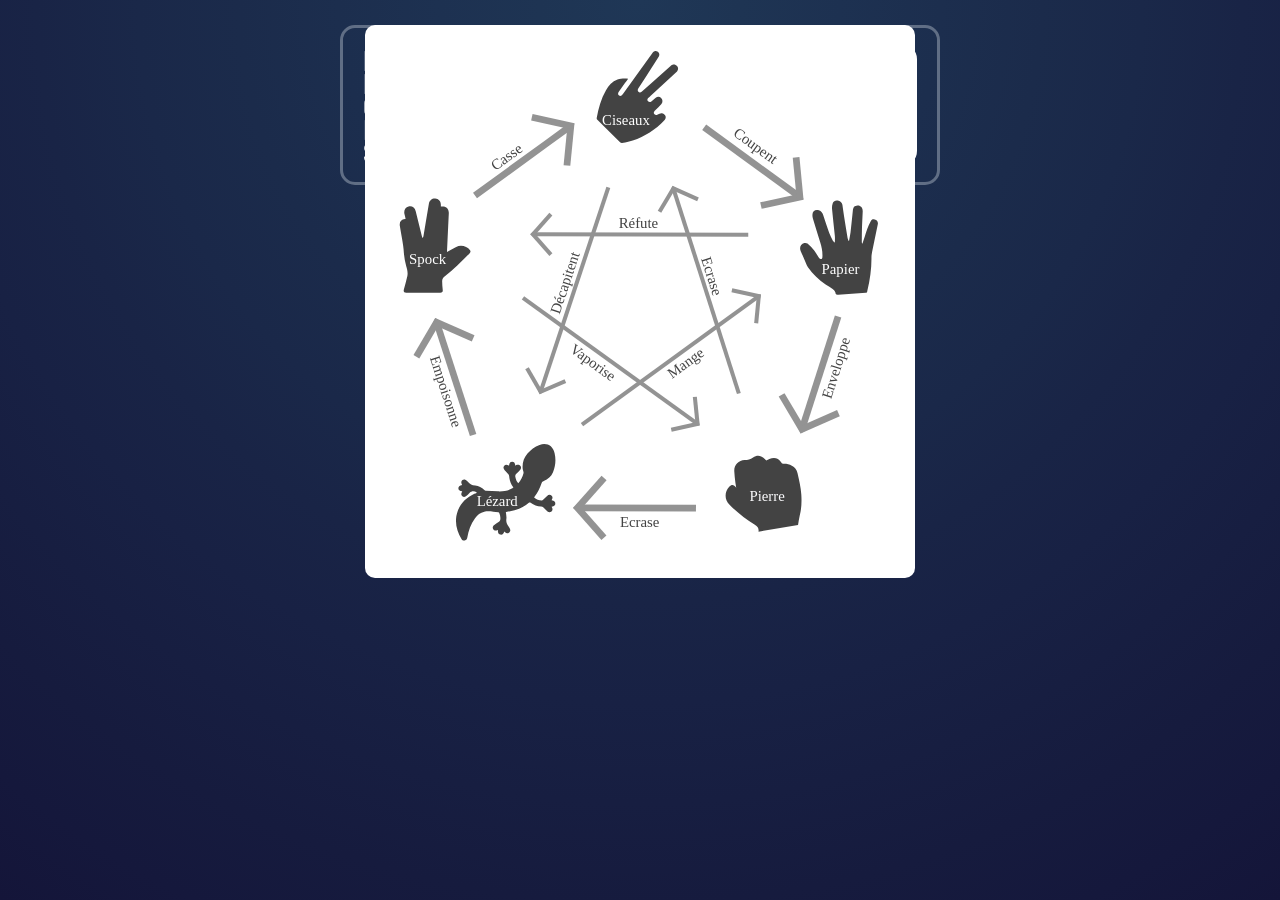
==== index.html @ 4fac3e8a "Add files via upload" ====
<!DOCTYPE html>
<html lang="fr">
<head>
  <meta charset="UTF-8">
  <meta name="viewport" content="width=device-width, initial-scale=1.0">

  <link rel="icon" type="image/png" sizes="32x32" href="images/favicon.png">
  <link rel="stylesheet" href="style.css">
  <title>The Big Bang Theory - SPOCK</title>
</head>
	
<body>
<div id="rules-container">
  <div id="rules-board">
	  <img src="images/image-rules.svg" alt="Regles">
  </div>
</div>
	
<div id="scoreboard">
  <div class="title">Pierre Papier Ciseaux Lézard Spock</div>
  <button type="button" class="rules"><p>Règles</p></button>
  <div class="score">
    <div class="text">SCORE</div>
    <div id="number"></div>
  </div>
</div>
	
<div id="play">
  <div class="icon" id= "scissors"></div>
  <div class="icon" id= "paper"></div>
  <div class="icon" id= "rock"></div>
  <div class="icon" id= "lizard"></div>
  <div class="icon" id= "spock"></div>
  
  <div class="cpu-circle"></div>
  <div class="win-gradient">
    <div id="circ-1"><div id="circ-2"><div id="circ-3"></div></div></div>
  </div>
  <div id="after-text">
    <div id="player-text">Vous</div>
    <div id="cpu-text">Rocketrix</div>
  </div>
  <div id="result-board">
	<p></p>
	<button type="button" id="again">Rejouer</button>
  </div>
</div>
<script type="text/javascript" src="script.js"></script>
</body>
</html>
---- style.css ----
@import url('https://fonts.googleapis.com/css2?family=Barlow+Semi+Condensed:wght@600;700&display=swap');
*{
    font-family: 'Barlow Semi Condensed', sans-serif;
    transition: 0.4s;
    box-sizing: border-box;
}
body,html{
    height:100%;
    overflow:auto;
}
body{
    width:100%;
    margin:0;
    background-image:radial-gradient(circle farthest-corner at top,#1F3756,#1E3453,#1D3151,#1C2E4E,#1B2B4B,#1A2849,#192446,#182144,#171E41,#161B3E,#15183C,#141539); 
    position: relative;
}
#scoreboard{
    width:95%;
    min-width: 320px;
	max-width: 600px;
	
    border:3px solid hsl(217, 16%, 45%);
    border-radius:15px;
    height:160px;
    display:flex;
    margin: 25px auto;
    justify-content: space-between;
}
.title{
	width:100px;
	color:white;
	font-size:1.8em;
	margin:auto 20px;
	line-height: 23px;
	font-weight: 600
}
.score{
    background-color: white;
    border-radius: 15px;
    height:79%;
    width:22%;
    margin:auto 20px;
    display: flex;
    flex-direction: column;
    justify-content: space-between;
}
.text{
    color:hsl(229, 64%, 46%);
    letter-spacing: 2px;
    margin:18px auto;
    font-size:1.2em;
    font-weight: 600;
}
#number{
    color:hsl(229, 25%, 31%);
    margin: auto;
    font-size: 3em;
    font-weight: 700;
    transform:translateY(-30px);
}
#play{
    width:250px;
    height:250px;
    background-size: contain;
    background:url(../www/bbt/images/bg-pentagon.svg);
    margin: 75px auto;
    background-repeat: no-repeat;
    background-position: center;
    position: relative;
}

.icon{
    box-sizing: border-box;
    position: absolute;
    background-color: #dcdcdc;
    background-repeat: no-repeat;
    background-position: center;
	background-size: 52.5%;
    display:flex;
    cursor: pointer;
	border-radius: 150px;
}
.icon:hover {
    background-color: white;
}
.rules{
    border-radius: 0 0 5px 5px;
    border:2px solid hsl(217, 16%, 45%);
    width:100px;
    height:30px;
    display:flex;
    letter-spacing: 2px;
    color:white;
    cursor: pointer;
    outline:none;
    background: none;
    transition:0.05s;
	margin: -2px auto 0 auto;
}
.rules p{
    margin:auto;
}
.rules:hover{
	background-color: white;
	color:black;
	border: 2px solid black;
}
#rules-board{
	width:95%;
	min-width: 320px;
	max-width: 550px;
	margin: 25px auto auto auto;
	background-color: white;
	border-radius: 10px;
	opacity:0;
	transition: 0.4s;
}
#after-text{
    font-weight: 600;
    font-size:16px;
    letter-spacing: 2px;
    width:100%;
    position:relative;
    color:white;
    z-index:-2;
    opacity:0;
}
#player-text{
    position: absolute;
    left:0;
    bottom:20px;
}
#cpu-text{
    position:absolute;
    right:0;
    bottom:20px;
}
.cpu-circle{
    position: absolute;
    width:125px;
    height:125px;
    border-radius: 150px;
    left:150px;
    top:calc(40% - 70px);
    z-index:-2;
    opacity:0;
}
.win-gradient{
    position:absolute;
    width:275px;
	height:275px;
	border-radius: 275px;
	top:-42px;
    z-index:-3;
    display:flex;
    opacity:0;
}
#circ-1{
    display:flex;
    margin:auto;
    width:275px;
    height:275px;
    border-radius:275px;
    background: #1c2244;
    z-index: -3;
}
#circ-2{
    display:flex;
    margin:auto;
    width:225px;
    height:225px;
    border-radius:225px;
    background: #212a49;
    z-index: -2;
}
#circ-3{
    margin:auto;
    width:175px;
    height:175px;
    border-radius:175px;
    background: #2a3352;
    z-index:-1 ;
}

#rules-container{
    width:100%;
    height:100%;
    display:flex;
    background: none;
    position: absolute;
}
#result-board{
    z-index: -5;
    position: absolute;
	left:1vw;
    top:140px;
    display:flex;
    flex-direction: column;
    width:max-content;
    opacity:0;
}
#result-board p{
    color:white;
    font-weight: 700;
    font-size:3em;
    letter-spacing: 5px;
}
#result-board .desc{
	font-weight: normal;
    font-size: .3em;
	letter-spacing: 3px;
}
#again{
    margin:-40px auto 0 0;
	padding: 0 20px;
    height:40px;
    border-radius:5px;
    outline:none;
    border:none;
    color:hsl(229, 25%, 31%);
    font-size:1em;
    cursor: pointer;
    
}
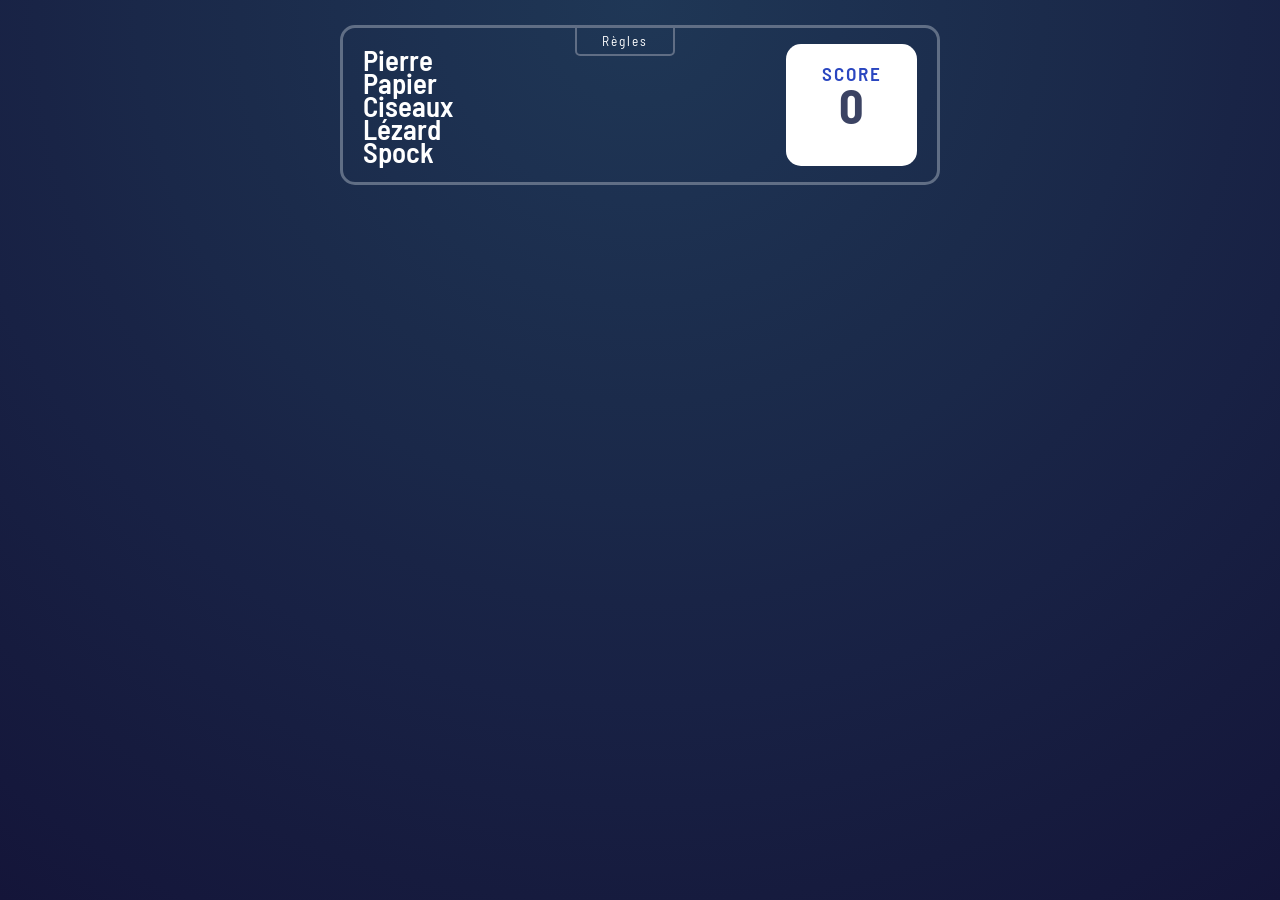
==== commit 93c9b4d1: "Update index.html" ====
--- a/index.html
+++ b/index.html
@@ -7,15 +7,18 @@
 
   <link rel="icon" type="image/png" sizes="32x32" href="images/favicon.png">
   <link rel="stylesheet" href="style.css">
-  <title>The Big Bang Theory - SPOCK</title>
+  <!--  <title>The Big Bang Theory - SPOCK</title>  -->
+  <title>Chifoumi en ligne- PRIME</title>
 </head>
-	
+
+<!---
 <body>
 <div id="rules-container">
   <div id="rules-board">
 	  <img src="images/image-rules.svg" alt="Regles">
   </div>
 </div>
+--->
 	
 <div id="scoreboard">
   <div class="title">Pierre Papier Ciseaux Lézard Spock</div>
@@ -48,4 +51,7 @@
 </div>
 <script type="text/javascript" src="script.js"></script>
 </body>
-</html>+
+</html>
+
+
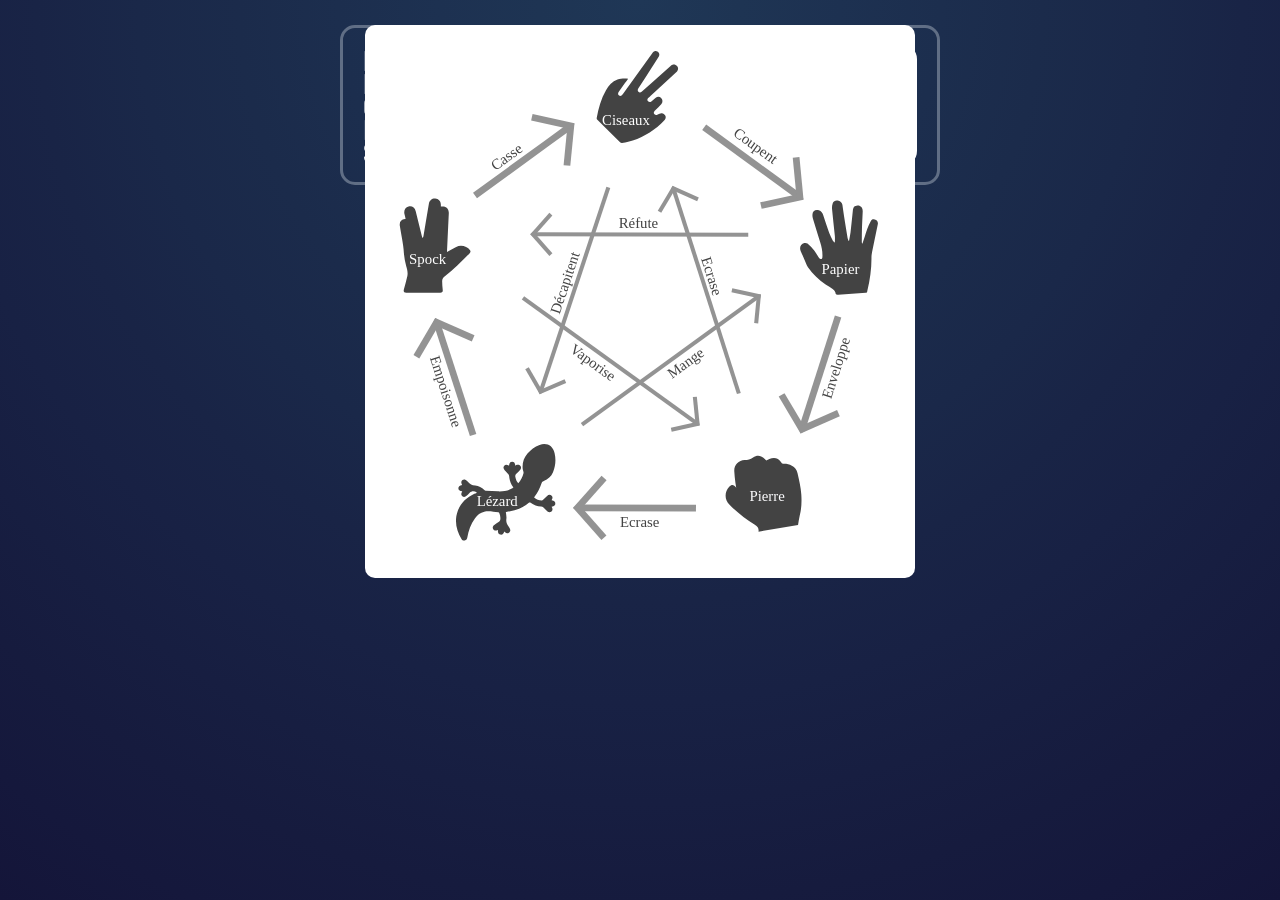
==== commit 9f0d909a: "Update index.html" ====
--- a/index.html
+++ b/index.html
@@ -10,16 +10,13 @@
   <!--  <title>The Big Bang Theory - SPOCK</title>  -->
   <title>Chifoumi en ligne- PRIME</title>
 </head>
-
-<!---
 <body>
 <div id="rules-container">
   <div id="rules-board">
 	  <img src="images/image-rules.svg" alt="Regles">
   </div>
 </div>
---->
-	
+
 <div id="scoreboard">
   <div class="title">Pierre Papier Ciseaux Lézard Spock</div>
   <button type="button" class="rules"><p>Règles</p></button>
@@ -55,3 +52,6 @@
 </html>
 
 
+
+
+
